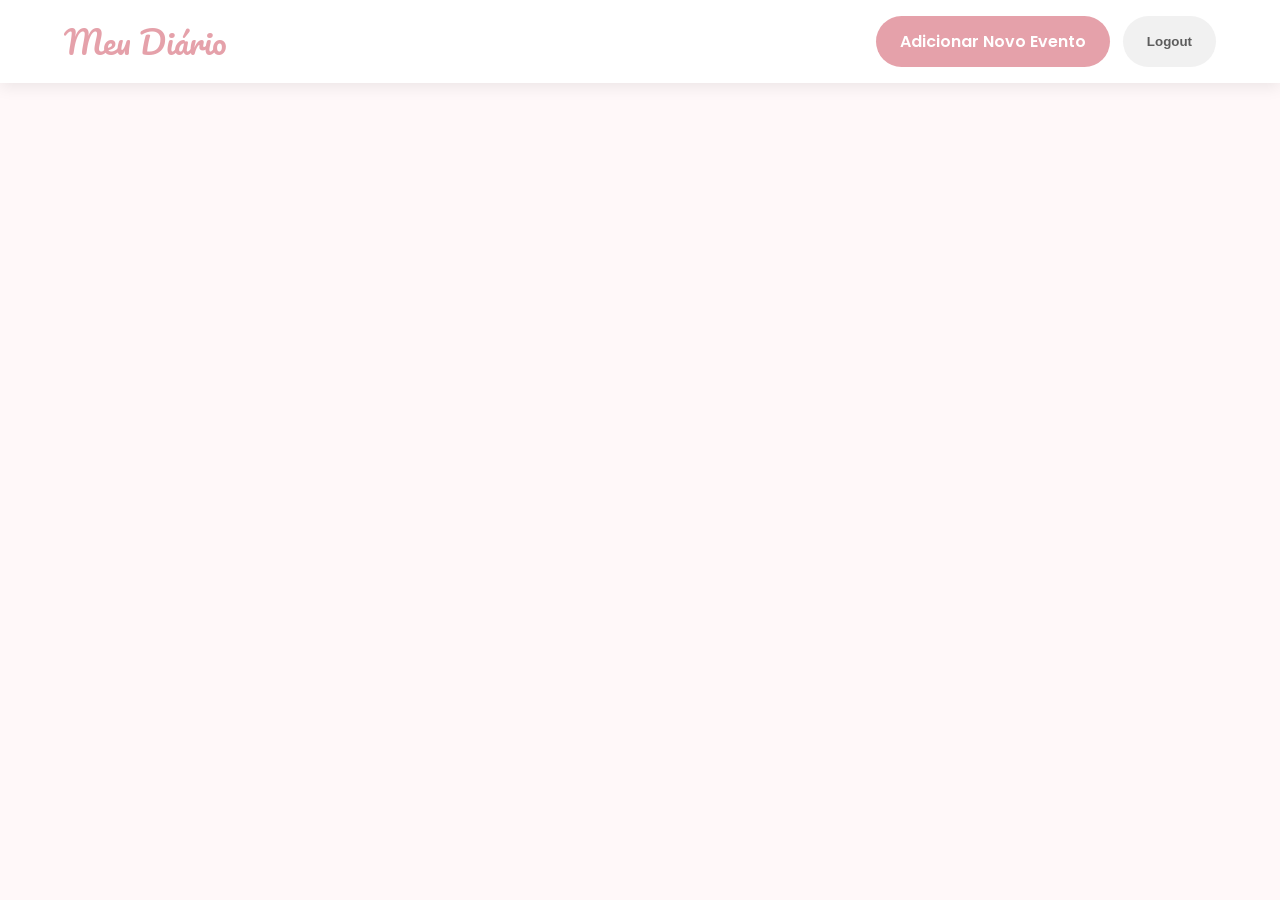
==== diary.html @ 5489c7da "Design do site 0.1.0" ====
<!DOCTYPE html>
<html lang="pt-br">
<head>
    <meta charset="UTF-8">
    <meta name="viewport" content="width=device-width, initial-scale=1.0">
    <title>Meu Diário</title>
    <!-- Links para os arquivos CSS -->
    <link rel="stylesheet" href="css/style.css">
    <link rel="stylesheet" href="css/diary.css">
</head>
<body>

    <header class="main-header">
        <h1>Meu Diário</h1>
        <div class="header-actions">
            <a href="event-form.html" class="btn">Adicionar Novo Evento</a>
            <button id="logout-button" class="btn btn-secondary">Logout</button>
        </div>
    </header>

    <main class="container">
        <!-- Os eventos do diário serão inseridos aqui dinamicamente pelo JavaScript -->
        <div id="events-container" class="events-grid">
            <!-- Exemplo de como um card de evento pode parecer (será gerado via JS) -->
            <!-- 
            <div class="event-card">
                <img src="http://via.placeholder.com/400x300" alt="Foto do evento">
                <div class="event-info">
                    <h2>Título do Evento</h2>
                    <p class="event-date">08/11/2025</p>
                    <p class="event-description">Descrição do que aconteceu neste dia maravilhoso...</p>
                    <div class="event-actions">
                        <button class="btn-edit">Editar</button>
                        <button class="btn-delete">Excluir</button>
                    </div>
                </div>
            </div> 
            -->
        </div>
    </main>

</body>
</html>
---- css/style.css ----
/* Importando uma fonte bonita do Google Fonts */
@import url('https://fonts.googleapis.com/css2?family=Poppins:wght@300;400;600&family=Pacifico&display=swap');

/* --- Variáveis de Cor --- */
:root {
    --primary-color: #E5A1AA;      /* Rosa principal, suave */
    --primary-dark-color: #D18491; /* Rosa mais escuro para hover */
    --background-color: #FFF8F9;   /* Fundo rosa bem clarinho, quase branco */
    --text-color: #5D5D5D;         /* Cinza escuro para texto, mais suave que preto */
    --card-background: #FFFFFF;    /* Branco puro para cards e inputs */
    --border-color: #E0E0E0;       /* Cinza claro para bordas */
    --shadow: 0 4px 15px rgba(0, 0, 0, 0.08); /* Sombra suave */
}

/* --- Estilos Globais e Reset --- */
* {
    margin: 0;
    padding: 0;
    box-sizing: border-box;
}

html {
    font-size: 16px;
}

body {
    font-family: 'Poppins', sans-serif;
    background-color: var(--background-color);
    color: var(--text-color);
    line-height: 1.6;
}

/* --- Layout Principal --- */
.container {
    width: 90%;
    max-width: 1200px;
    margin: 0 auto;
    padding: 2rem 0;
}

/* --- Tipografia --- */
h1 {
    font-family: 'Pacifico', cursive; /* Fonte decorativa para títulos principais */
    color: var(--primary-color);
    text-align: center;
    margin-bottom: 0.5rem;
    font-weight: 400;
}

/* --- Botões --- */
.btn {
    display: inline-block;
    background-color: var(--primary-color);
    color: white;
    padding: 0.8rem 1.5rem;
    border: none;
    border-radius: 50px; /* Botões arredondados */
    cursor: pointer;
    font-weight: 600;
    text-decoration: none;
    text-align: center;
    transition: background-color 0.3s ease, transform 0.2s ease;
}

.btn:hover {
    background-color: var(--primary-dark-color);
    transform: translateY(-2px); /* Efeito de elevação */
}

.btn-secondary {
    background-color: #f1f1f1;
    color: var(--text-color);
}
.btn-secondary:hover {
    background-color: #e0e0e0;
}

/* --- Formulários (Alto Contraste) --- */
.form-group {
    margin-bottom: 1.5rem;
}

.form-group label {
    display: block;
    margin-bottom: 0.5rem;
    font-weight: 600;
}

input[type="text"],
input[type="email"],
input[type="password"],
input[type="date"],
textarea {
    width: 100%;
    padding: 0.9rem;
    border: 1px solid var(--border-color);
    border-radius: 8px;
    background-color: var(--card-background); /* Fundo branco para contraste */
    color: var(--text-color);
    font-family: 'Poppins', sans-serif;
    font-size: 1rem;
    transition: border-color 0.3s ease, box-shadow 0.3s ease;
}

input:focus,
textarea:focus {
    outline: none;
    border-color: var(--primary-color); /* Destaque rosa ao focar */
    box-shadow: 0 0 0 3px rgba(229, 161, 170, 0.3);
}

textarea {
    resize: vertical;
}

/* --- Cabeçalho Principal (Página do Diário) --- */
.main-header {
    background-color: var(--card-background);
    padding: 1rem 5%; /* Usa % para ser mais fluido */
    box-shadow: var(--shadow);
    display: flex;
    justify-content: space-between;
    align-items: center;
    flex-wrap: wrap; /* Permite que os itens quebrem linha em telas pequenas */
    gap: 1rem;
}

.main-header h1 {
    margin-bottom: 0;
}
---- css/diary.css ----
/* --- Estilos da Página do Diário --- */

.header-actions {
    display: flex;
    gap: 0.8rem; /* Espaço entre os botões */
}

/* --- Grade de Eventos Responsiva (Mobile-First) --- */
.events-grid {
    display: grid;
    /* Começa com uma única coluna no celular */
    grid-template-columns: 1fr;
    gap: 1.5rem;
}

.event-card {
    background-color: var(--card-background);
    border-radius: 16px;
    box-shadow: var(--shadow);
    overflow: hidden; /* Garante que a imagem não saia do card */
    display: flex;
    flex-direction: column;
    transition: transform 0.3s ease;
}

.event-card:hover {
    transform: translateY(-5px);
}

.event-card img {
    width: 100%;
    height: 200px; /* Altura fixa para a imagem */
    object-fit: cover; /* Garante que a imagem cubra a área sem distorcer */
    display: block;
}

.event-info {
    padding: 1.5rem;
    flex-grow: 1;
    display: flex;
    flex-direction: column;
}

.event-info h2 {
    font-family: 'Poppins', sans-serif;
    color: #444;
    margin-bottom: 0.25rem;
}

.event-date {
    font-size: 0.9rem;
    color: #999;
    margin-bottom: 1rem;
}

.event-description {
    flex-grow: 1; /* Faz a descrição ocupar o espaço disponível */
    margin-bottom: 1.5rem;
}

.event-actions {
    display: flex;
    gap: 0.8rem;
    margin-top: auto; /* Empurra os botões para o final do card */
}

.event-actions .btn-edit,
.event-actions .btn-delete {
    flex: 1; /* Faz os botões dividirem o espaço */
    padding: 0.6rem;
    border-radius: 8px;
    background: none;
    border: 1px solid var(--border-color);
    color: var(--text-color);
    cursor: pointer;
    transition: background-color 0.3s ease, color 0.3s ease;
}

.event-actions .btn-edit:hover {
    background-color: #E3F2FD; /* Azul claro */
    border-color: #90CAF9;
}

.event-actions .btn-delete:hover {
    background-color: #FFEBEE; /* Rosa bem claro */
    border-color: #EF9A9A;
    color: #C62828; /* Vermelho escuro */
}


/* --- Media Queries para Telas Maiores (Tablet e Desktop) --- */
@media (min-width: 600px) {
    .events-grid {
        /* Duas colunas para telas um pouco maiores */
        grid-template-columns: repeat(2, 1fr);
    }
}

@media (min-width: 992px) {
    .events-grid {
        /* Três colunas para telas de desktop */
        grid-template-columns: repeat(3, 1fr);
    }
}
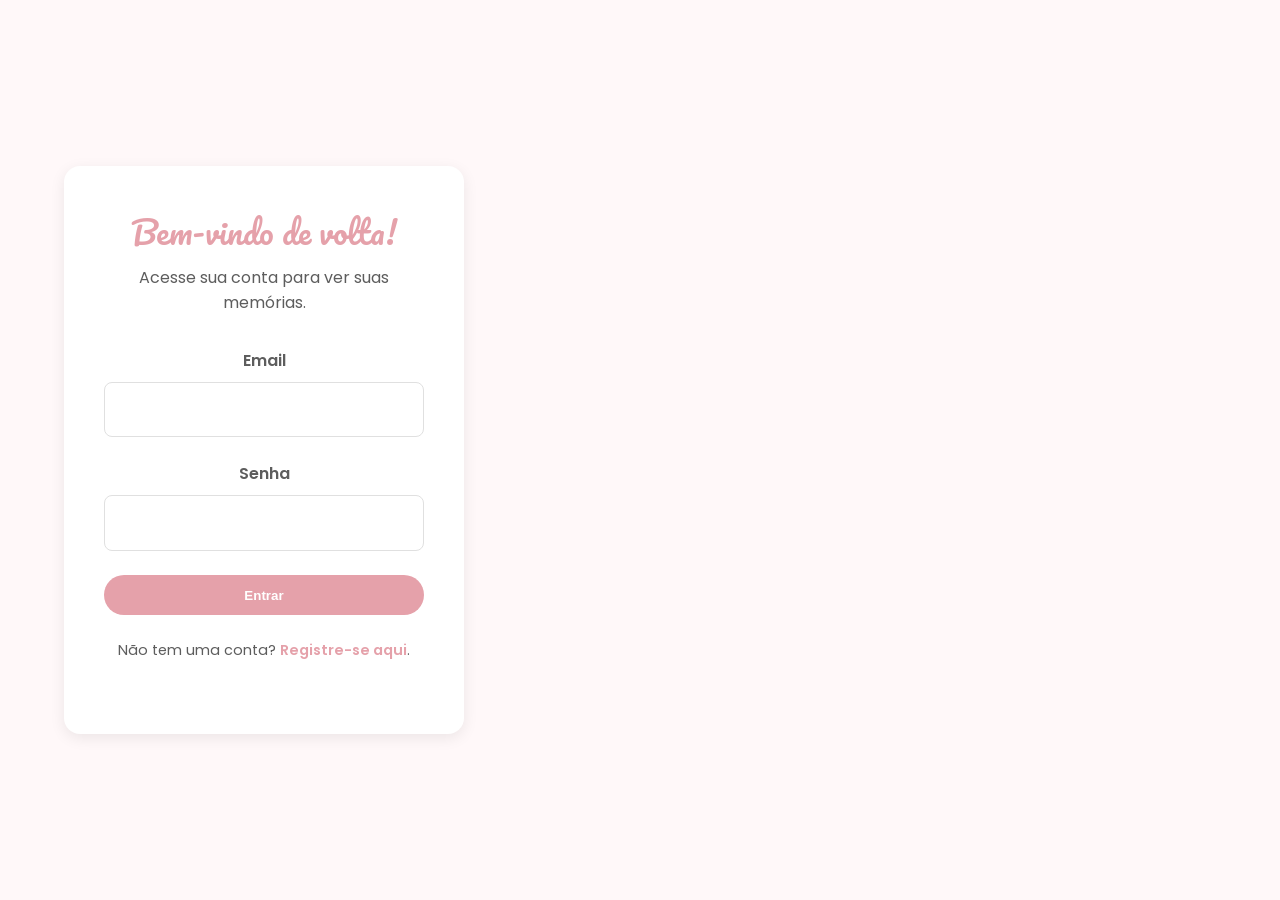
==== commit c23559fb: "Front-end 1.0.0" ====
--- a/diary.html
+++ b/diary.html
@@ -1,13 +1,16 @@
 <!DOCTYPE html>
 <html lang="pt-br">
+
 <head>
     <meta charset="UTF-8">
     <meta name="viewport" content="width=device-width, initial-scale=1.0">
     <title>Meu Diário</title>
     <!-- Links para os arquivos CSS -->
+    <script src="js/authGuard.js"></script>
     <link rel="stylesheet" href="css/style.css">
     <link rel="stylesheet" href="css/diary.css">
 </head>
+
 <body>
 
     <header class="main-header">
@@ -38,6 +41,9 @@
             -->
         </div>
     </main>
+    <script src="js/toast.js"></script>
+    <script src="js/services/api.js"></script>
+    <script src="js/diary.js"></script>
+</body>
 
-</body>
 </html>
--- a/css/style.css
+++ b/css/style.css
@@ -127,4 +127,36 @@
 
 .main-header h1 {
     margin-bottom: 0;
+}
+
+/* --- Estilos da Notificação (Toast) --- */
+.toast-notification {
+    position: fixed; /* Fica fixo na tela mesmo com rolagem */
+    top: 20px;
+    right: 20px;
+    padding: 1rem 1.5rem;
+    border-radius: 8px;
+    color: white;
+    font-weight: 600;
+    z-index: 1000; /* Garante que fique acima de outros elementos */
+    box-shadow: 0 5px 15px rgba(0, 0, 0, 0.15);
+    display: flex;
+    align-items: center;
+    gap: 0.8rem;
+    transform: translateX(120%); /* Começa fora da tela */
+    transition: transform 0.5s ease-in-out;
+}
+
+.toast-notification.show {
+    transform: translateX(0); /* Move para dentro da tela */
+}
+
+/* Estilo para notificação de sucesso */
+.toast-notification.success {
+    background-color: #4CAF50; /* Verde */
+}
+
+/* Estilo para notificação de erro */
+.toast-notification.error {
+    background-color: #F44336; /* Vermelho */
 }
--- a/css/diary.css
+++ b/css/diary.css
@@ -2,7 +2,8 @@
 
 .header-actions {
     display: flex;
-    gap: 0.8rem; /* Espaço entre os botões */
+    gap: 0.8rem;
+    /* Espaço entre os botões */
 }
 
 /* --- Grade de Eventos Responsiva (Mobile-First) --- */
@@ -17,7 +18,8 @@
     background-color: var(--card-background);
     border-radius: 16px;
     box-shadow: var(--shadow);
-    overflow: hidden; /* Garante que a imagem não saia do card */
+    overflow: hidden;
+    /* Garante que a imagem não saia do card */
     display: flex;
     flex-direction: column;
     transition: transform 0.3s ease;
@@ -27,12 +29,20 @@
     transform: translateY(-5px);
 }
 
+/* --- CÓDIGO ALTERADO --- */
+/* Esta seção foi modificada para atender aos seus requisitos */
 .event-card img {
     width: 100%;
-    height: 200px; /* Altura fixa para a imagem */
-    object-fit: cover; /* Garante que a imagem cubra a área sem distorcer */
+    /* Faz a imagem ocupar 100% da largura do card */
+    max-width: 100%;
+    /* Garante que a imagem nunca seja maior que o card */
+    height: auto;
+    /* A altura se ajustará automaticamente para manter a proporção */
     display: block;
+    /* Remove espaços extras abaixo da imagem */
 }
+
+/* --- FIM DA ALTERAÇÃO --- */
 
 .event-info {
     padding: 1.5rem;
@@ -54,19 +64,22 @@
 }
 
 .event-description {
-    flex-grow: 1; /* Faz a descrição ocupar o espaço disponível */
+    flex-grow: 1;
+    /* Faz a descrição ocupar o espaço disponível */
     margin-bottom: 1.5rem;
 }
 
 .event-actions {
     display: flex;
     gap: 0.8rem;
-    margin-top: auto; /* Empurra os botões para o final do card */
+    margin-top: auto;
+    /* Empurra os botões para o final do card */
 }
 
 .event-actions .btn-edit,
 .event-actions .btn-delete {
-    flex: 1; /* Faz os botões dividirem o espaço */
+    flex: 1;
+    /* Faz os botões dividirem o espaço */
     padding: 0.6rem;
     border-radius: 8px;
     background: none;
@@ -77,28 +90,59 @@
 }
 
 .event-actions .btn-edit:hover {
-    background-color: #E3F2FD; /* Azul claro */
+    background-color: #E3F2FD;
+    /* Azul claro */
     border-color: #90CAF9;
 }
 
 .event-actions .btn-delete:hover {
-    background-color: #FFEBEE; /* Rosa bem claro */
+    background-color: #FFEBEE;
+    /* Rosa bem claro */
     border-color: #EF9A9A;
-    color: #C62828; /* Vermelho escuro */
+    color: #C62828;
+    /* Vermelho escuro */
 }
 
+/* --- CÓDIGO ALTERADO --- */
+/* As Media Queries foram substituídas por uma versão mais detalhada */
+/* Telas de smartphones maiores e tablets na vertical (a partir de 576px) */
+@media (min-width: 576px) {
+    .events-grid {
+        /* Mantém 1 coluna, mas com mais espaço */
+        gap: 2rem;
+    }
+}
 
-/* --- Media Queries para Telas Maiores (Tablet e Desktop) --- */
-@media (min-width: 600px) {
+/* Telas de tablets na horizontal e telas pequenas de laptop (a partir de 768px) */
+@media (min-width: 768px) {
     .events-grid {
-        /* Duas colunas para telas um pouco maiores */
+        /* Muda para 2 colunas */
         grid-template-columns: repeat(2, 1fr);
     }
 }
 
+/* Telas de desktop padrão (a partir de 992px) */
 @media (min-width: 992px) {
     .events-grid {
-        /* Três colunas para telas de desktop */
+        /* Muda para 3 colunas */
         grid-template-columns: repeat(3, 1fr);
     }
-}+}
+
+/* Telas grandes de desktop (a partir de 1200px) */
+@media (min-width: 1200px) {
+    .events-grid {
+        /* Continua com 3 colunas, mas com mais espaço */
+        grid-template-columns: repeat(3, 1fr);
+        gap: 2.5rem;
+    }
+}
+
+.loading-message {
+    text-align: center;
+    font-size: 1.2rem;
+    color: var(--primary-color);
+    padding: 3rem 0;
+}
+
+/* --- FIM DA ALTERAÇÃO --- */
